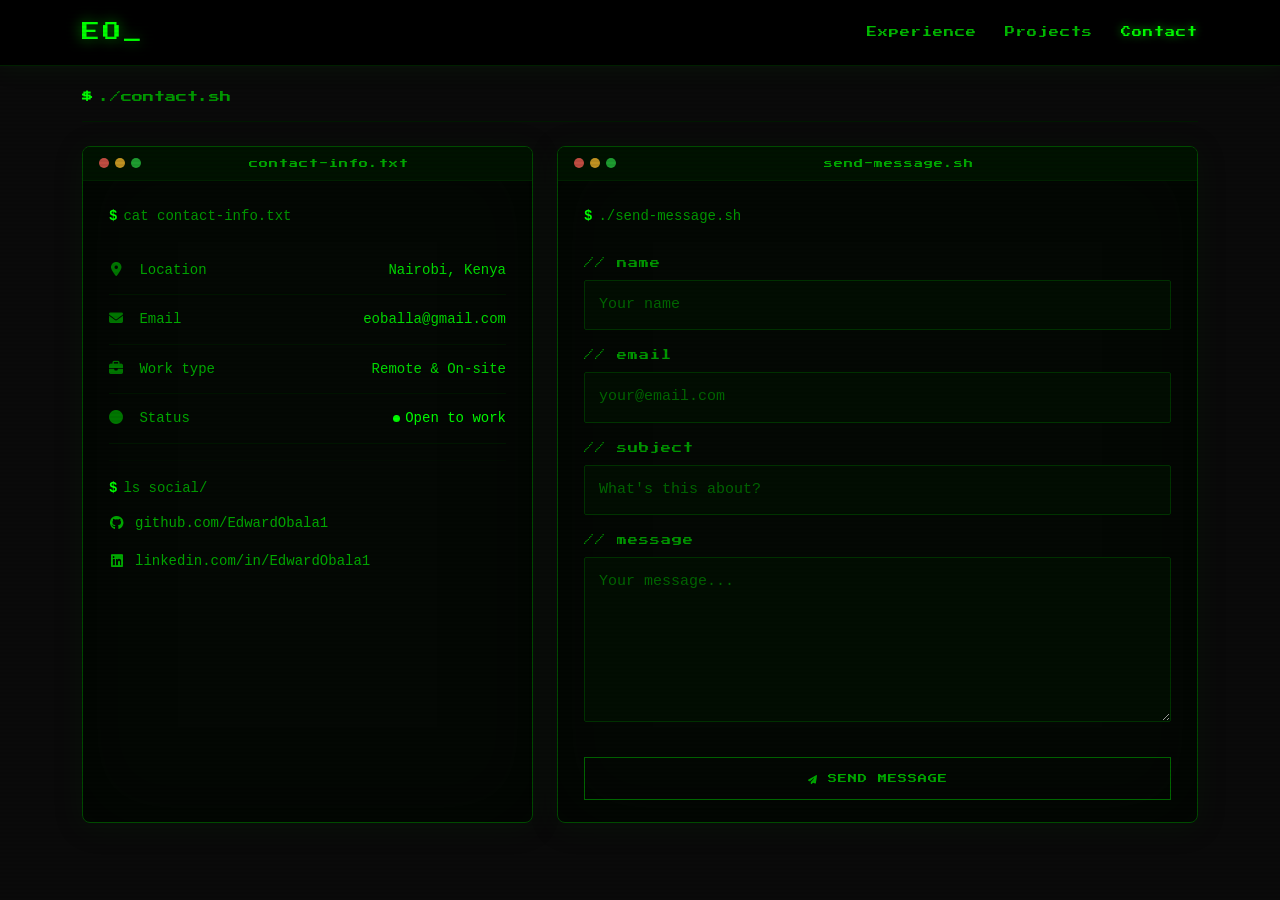
==== html/contacts.html @ f5808fc7 "update page" ====
<!DOCTYPE html>
<html lang="en">
<head>
    <meta charset="UTF-8">
    <meta name="viewport" content="width=device-width, initial-scale=1.0">
    <title>Contact | Edward Obala</title>
    <link href="https://cdn.jsdelivr.net/npm/bootstrap@5.3.3/dist/css/bootstrap.min.css" rel="stylesheet" integrity="sha384-QWTKZyjpPEjISv5WaRU9OFeRpok6YctnYmDr5pNlyT2bRjXh0JMhjY6hW+ALEwIH" crossorigin="anonymous"/>
    <script src="https://cdn.jsdelivr.net/npm/bootstrap@5.3.3/dist/js/bootstrap.bundle.min.js" crossorigin="anonymous"></script>
    <link rel="preconnect" href="https://fonts.googleapis.com">
    <link rel="preconnect" href="https://fonts.gstatic.com" crossorigin>
    <link href="https://fonts.googleapis.com/css2?family=Press+Start+2P&display=swap" rel="stylesheet">
    <link rel="stylesheet" href="https://cdnjs.cloudflare.com/ajax/libs/font-awesome/6.4.0/css/all.min.css">
    <link rel="stylesheet" href="../styles/index.css"/>
    <link rel="stylesheet" href="../styles/contacts.css"/>
</head>
<body>

    <nav class="navbar navbar-expand-lg">
        <div class="container">
            <a class="navbar-brand" href="../index.html">EO_</a>
            <button class="navbar-toggler" type="button" data-bs-toggle="collapse" data-bs-target="#navbarNav"
                aria-controls="navbarNav" aria-expanded="false" aria-label="Toggle navigation">
                <span class="navbar-toggler-icon"></span>
            </button>
            <div class="collapse navbar-collapse" id="navbarNav">
                <ul class="navbar-nav ms-auto align-items-center">
                    <li class="nav-item"><a class="nav-link" href="./experience.html">Experience</a></li>
                    <li class="nav-item"><a class="nav-link" href="./projects.html">Projects</a></li>
                    <li class="nav-item"><a class="nav-link active" href="./contacts.html">Contact</a></li>
                </ul>
            </div>
        </div>
    </nav>

    <div class="container mt-4 mb-5">
        <div class="page-title">
            <span class="prompt-symbol">$</span>./contact.sh
        </div>

        <div class="row g-4">

            <!-- Contact info -->
            <div class="col-lg-5">
                <div class="terminal-window h-100">
                    <div class="terminal-title-bar">
                        <div class="terminal-controls">
                            <span class="terminal-dot td-red"></span>
                            <span class="terminal-dot td-yellow"></span>
                            <span class="terminal-dot td-green"></span>
                        </div>
                        <span>contact-info.txt</span>
                        <span></span>
                    </div>
                    <div class="terminal-content">
                        <p class="prompt-line mb-3"><span class="prompt-symbol">$</span>cat contact-info.txt</p>

                        <div class="contact-info-item">
                            <span class="contact-label"><i class="fas fa-map-marker-alt"></i> Location</span>
                            <span class="contact-value">Nairobi, Kenya</span>
                        </div>
                        <div class="contact-info-item">
                            <span class="contact-label"><i class="fas fa-envelope"></i> Email</span>
                            <span class="contact-value"><a href="mailto:eoballa@gmail.com" style="color:inherit;">eoballa@gmail.com</a></span>
                        </div>
                        <div class="contact-info-item">
                            <span class="contact-label"><i class="fas fa-briefcase"></i> Work type</span>
                            <span class="contact-value">Remote &amp; On-site</span>
                        </div>
                        <div class="contact-info-item">
                            <span class="contact-label"><i class="fas fa-circle"></i> Status</span>
                            <span class="contact-value"><span class="status-dot"></span><span class="status-online">Open to work</span></span>
                        </div>

                        <hr class="term-divider mt-3">

                        <p class="prompt-line mt-2 mb-2"><span class="prompt-symbol">$</span>ls social/</p>
                        <div class="social-links">
                            <a href="https://github.com/EdwardObala1" class="social-link-item" target="_blank">
                                <i class="fab fa-github"></i> github.com/EdwardObala1
                            </a>
                            <a href="https://linkedin.com/in/EdwardObala1" class="social-link-item" target="_blank">
                                <i class="fab fa-linkedin"></i> linkedin.com/in/EdwardObala1
                            </a>
                        </div>
                    </div>
                </div>
            </div>

            <!-- Contact form -->
            <div class="col-lg-7">
                <div class="terminal-window">
                    <div class="terminal-title-bar">
                        <div class="terminal-controls">
                            <span class="terminal-dot td-red"></span>
                            <span class="terminal-dot td-yellow"></span>
                            <span class="terminal-dot td-green"></span>
                        </div>
                        <span>send-message.sh</span>
                        <span></span>
                    </div>
                    <div class="terminal-content">
                        <p class="prompt-line mb-4"><span class="prompt-symbol">$</span>./send-message.sh</p>
                        <form id="contactForm">
                            <div class="mb-3">
                                <label class="form-label-term">// name</label>
                                <input type="text" class="form-input-term" placeholder="Your name" required>
                            </div>
                            <div class="mb-3">
                                <label class="form-label-term">// email</label>
                                <input type="email" class="form-input-term" placeholder="your@email.com" required>
                            </div>
                            <div class="mb-3">
                                <label class="form-label-term">// subject</label>
                                <input type="text" class="form-input-term" placeholder="What's this about?">
                            </div>
                            <div class="mb-4">
                                <label class="form-label-term">// message</label>
                                <textarea class="form-input-term form-textarea-term" rows="5" placeholder="Your message..." required></textarea>
                            </div>
                            <button type="submit" class="btn-terminal w-100" id="submitBtn">
                                <i class="fas fa-paper-plane" style="margin-right:10px;"></i>SEND MESSAGE
                            </button>
                        </form>
                    </div>
                </div>
            </div>

        </div>
    </div>

    <script>
        document.getElementById('contactForm').addEventListener('submit', function(e) {
            e.preventDefault();
            const btn = document.getElementById('submitBtn');
            btn.textContent = '[ MESSAGE SENT ✓ ]';
            btn.style.borderColor = '#00CC00';
            btn.style.color = '#00FF00';
            btn.style.boxShadow = '0 0 16px rgba(0,200,0,0.3)';
            setTimeout(() => {
                btn.innerHTML = '<i class="fas fa-paper-plane" style="margin-right:10px;"></i>SEND MESSAGE';
                btn.style.borderColor = '';
                btn.style.color = '';
                btn.style.boxShadow = '';
                this.reset();
            }, 3000);
        });
    </script>

</body>
</html>
---- styles/index.css ----
* {
    box-sizing: border-box;
}

body {
    background-color: #0a0a0a;
    color: #00CC00;
    font-family: 'Courier New', Courier, monospace;
    margin: 0;
    padding: 0;
    min-height: 100vh;
}

/* CRT scanline overlay */
body::before {
    content: '';
    position: fixed;
    top: 0; left: 0;
    width: 100%; height: 100%;
    background: repeating-linear-gradient(
        0deg,
        transparent,
        transparent 2px,
        rgba(0, 0, 0, 0.06) 2px,
        rgba(0, 0, 0, 0.06) 4px
    );
    pointer-events: none;
    z-index: 9999;
}

::-webkit-scrollbar { width: 6px; }
::-webkit-scrollbar-track { background: #000; }
::-webkit-scrollbar-thumb { background: #003300; }
::-webkit-scrollbar-thumb:hover { background: #006600; }

h1, h2, h3, h4, h5, h6 {
    font-family: 'Press Start 2P', monospace;
}

a {
    color: #00CC00;
    text-decoration: none;
    transition: all 0.2s;
}
a:hover {
    color: #00FF00;
    text-decoration: none;
}

/* ── Navbar ── */
.navbar {
    background-color: #000 !important;
    border-bottom: 1px solid #002200;
    box-shadow: 0 2px 24px rgba(0, 120, 0, 0.1);
    padding: 14px 0;
}

.navbar-brand {
    font-family: 'Press Start 2P', monospace;
    font-size: 18px;
    color: #00FF00 !important;
    text-shadow: 0 0 14px rgba(0, 255, 0, 0.55);
    letter-spacing: 3px;
}

.nav-link {
    font-family: 'Press Start 2P', monospace;
    font-size: 10px;
    color: #00BB00 !important;
    margin-left: 28px;
    padding: 4px 0 !important;
    letter-spacing: 1px;
    transition: all 0.2s;
}

.nav-link:hover,
.nav-link.active {
    color: #00FF00 !important;
    text-shadow: 0 0 8px rgba(0, 255, 0, 0.6);
}

.navbar-toggler {
    border-color: #003300;
    padding: 4px 8px;
}

.navbar-toggler-icon {
    background-image: url("data:image/svg+xml,%3csvg xmlns='http://www.w3.org/2000/svg' viewBox='0 0 30 30'%3e%3cpath stroke='rgba%280, 120, 0, 1%29' stroke-linecap='round' stroke-miterlimit='10' stroke-width='2' d='M4 7h22M4 15h22M4 23h22'/%3e%3c/svg%3e") !important;
}

/* ── Terminal Window Component ── */
.terminal-window {
    background-color: #040804;
    border: 1px solid #004a00;
    border-radius: 8px;
    overflow: hidden;
    box-shadow: 0 4px 30px rgba(0, 60, 0, 0.15), inset 0 0 80px rgba(0, 4, 0, 0.7);
    transition: border-color 0.3s, box-shadow 0.3s, transform 0.3s;
}

.terminal-title-bar {
    background-color: #001200;
    color: #00AA00;
    font-family: 'Press Start 2P', monospace;
    font-size: 9px;
    padding: 10px 16px;
    display: flex;
    align-items: center;
    justify-content: space-between;
    border-bottom: 1px solid #002200;
    letter-spacing: 1px;
    user-select: none;
}

.terminal-controls {
    display: flex;
    gap: 6px;
    align-items: center;
}

.terminal-dot {
    width: 10px;
    height: 10px;
    border-radius: 50%;
    display: inline-block;
    opacity: 0.75;
}

.td-red    { background-color: #FF5F57; }
.td-yellow { background-color: #FFBD2E; }
.td-green  { background-color: #28CA41; }

.terminal-content {
    padding: 22px 26px;
    font-family: 'Courier New', Courier, monospace;
    font-size: 15px;
    line-height: 1.9;
    color: #00CC00;
}

.terminal-content p {
    margin-bottom: 4px;
}

/* ── Prompt ── */
.prompt-symbol {
    color: #00FF00;
    font-weight: bold;
    margin-right: 6px;
    user-select: none;
}

.prompt-line {
    color: #009900;
    margin-bottom: 2px;
    font-size: 14px;
}

/* ── Tags ── */
.tag {
    display: inline-block;
    border: 1px solid #004400;
    background-color: #001200;
    color: #00AA00;
    font-size: 13px;
    padding: 2px 10px;
    margin: 3px 2px;
    border-radius: 2px;
    transition: all 0.2s;
}

.tag:hover {
    border-color: #00AA00;
    color: #00CC00;
    box-shadow: 0 0 6px rgba(0, 170, 0, 0.2);
    cursor: default;
}

/* ── Buttons ── */
.btn-terminal {
    background-color: transparent;
    border: 1px solid #006600;
    color: #00AA00;
    font-family: 'Press Start 2P', monospace;
    font-size: 9px;
    padding: 12px 22px;
    cursor: pointer;
    letter-spacing: 1px;
    transition: all 0.2s;
    display: inline-block;
    text-decoration: none;
}

.btn-terminal:hover {
    background-color: #003300;
    border-color: #00AA00;
    color: #00FF00;
    box-shadow: 0 0 18px rgba(0, 150, 0, 0.3);
    text-decoration: none;
}

/* ── Blink / Cursor ── */
@keyframes blink {
    0%, 100% { opacity: 1; }
    50%       { opacity: 0; }
}

.blink-cursor::after {
    content: '█';
    animation: blink 1.1s infinite;
    color: #00FF00;
    font-size: 13px;
    margin-left: 2px;
}

.typed-cursor {
    color: #00FF00 !important;
    font-size: 14px !important;
}

/* ── Status ── */
.status-online { color: #00FF00; }

.status-dot {
    display: inline-block;
    width: 7px;
    height: 7px;
    border-radius: 50%;
    background-color: #00FF00;
    animation: blink 2s infinite;
    margin-right: 5px;
    vertical-align: middle;
}

/* ── Page title ── */
.page-title {
    font-family: 'Press Start 2P', monospace;
    font-size: 11px;
    color: #009900;
    margin-bottom: 24px;
    padding-bottom: 14px;
    border-bottom: 1px solid #001a00;
}

/* ── Divider ── */
.term-divider {
    border: none;
    border-top: 1px solid #001a00;
    margin: 14px 0;
}

/* ── Card link hover ── */
.card-link {
    display: block;
    text-decoration: none;
}

.card-link:hover .terminal-window {
    border-color: #005500;
    box-shadow: 0 0 30px rgba(0, 120, 0, 0.18), inset 0 0 80px rgba(0, 4, 0, 0.7);
    transform: translateY(-5px);
}

.card-link:hover { text-decoration: none; }

/* ── Homepage: Hero ── */
#profile-photo {
    width: 130px;
    height: 130px;
    object-fit: cover;
    border: 2px solid #003300;
    border-radius: 4px;
    box-shadow: 0 0 24px rgba(0, 120, 0, 0.25);
    filter: contrast(1.05) saturate(0.85);
}

.hero-name {
    font-family: 'Press Start 2P', monospace;
    font-size: clamp(16px, 2.6vw, 26px);
    color: #00FF00;
    text-shadow: 0 0 24px rgba(0, 255, 0, 0.35);
    margin: 6px 0 10px 0;
    letter-spacing: 2px;
    line-height: 1.5;
}

.hero-subtitle {
    font-family: 'Press Start 2P', monospace;
    font-size: 10px;
    color: #009900;
    margin-bottom: 18px;
    letter-spacing: 1px;
}

#typed-output {
    color: #00CC00;
    font-size: 15px;
    line-height: 1.9;
    min-height: 65px;
}

.social-icons a {
    color: #008800;
    font-size: 17px;
    margin-right: 16px;
    transition: all 0.2s;
}

.social-icons a:hover {
    color: #00AA00;
    text-shadow: 0 0 8px rgba(0, 170, 0, 0.4);
}

/* ── Homepage: Nav cards ── */
.nav-card-cta {
    color: #009900 !important;
    font-family: 'Press Start 2P', monospace;
    font-size: 9px !important;
    margin-top: 12px !important;
    letter-spacing: 1px;
    border-top: 1px solid #001a00;
    padding-top: 12px !important;
}

/* ── Testimonials ── */
.testimonial-block {
    border-left: 2px solid #002200;
    padding-left: 16px;
}

.testimonial-quote {
    color: #AAAAAA;
    font-style: italic;
    font-size: 14px;
    line-height: 1.7;
    margin-bottom: 8px;
}

.testimonial-author {
    color: #00AA00;
    font-size: 13px;
    margin-bottom: 0;
}
---- styles/contacts.css ----
.contact-info-item {
    display: flex;
    justify-content: space-between;
    align-items: center;
    padding: 11px 0;
    border-bottom: 1px solid #001500;
    font-size: 14px;
    flex-wrap: wrap;
    gap: 6px;
}

.contact-label {
    color: #00AA00;
    min-width: 110px;
}

.contact-label i {
    margin-right: 8px;
    color: #007700;
    width: 14px;
    text-align: center;
}

.contact-value {
    color: #00DD00;
}

.social-links {
    display: flex;
    flex-direction: column;
    gap: 12px;
    margin-top: 4px;
}

.social-link-item {
    color: #00AA00;
    font-size: 14px;
    transition: all 0.2s;
    display: flex;
    align-items: center;
    gap: 10px;
}

.social-link-item:hover {
    color: #00AA00;
    text-shadow: 0 0 6px rgba(0, 170, 0, 0.3);
}

.social-link-item i {
    width: 16px;
    text-align: center;
}

/* Form */
.form-label-term {
    display: block;
    font-size: 10px;
    color: #009900;
    margin-bottom: 7px;
    font-family: 'Press Start 2P', monospace;
    letter-spacing: 1px;
}

.form-input-term {
    width: 100%;
    background-color: #020d02;
    border: 1px solid #003300;
    border-radius: 2px;
    color: #00BB00;
    font-family: 'Courier New', Courier, monospace;
    font-size: 15px;
    padding: 10px 14px;
    outline: none;
    transition: border-color 0.2s, box-shadow 0.2s;
}

.form-input-term:focus {
    border-color: #006600;
    box-shadow: 0 0 10px rgba(0, 120, 0, 0.15);
}

.form-input-term::placeholder {
    color: #006600;
}

.form-textarea-term {
    resize: vertical;
    min-height: 120px;
}
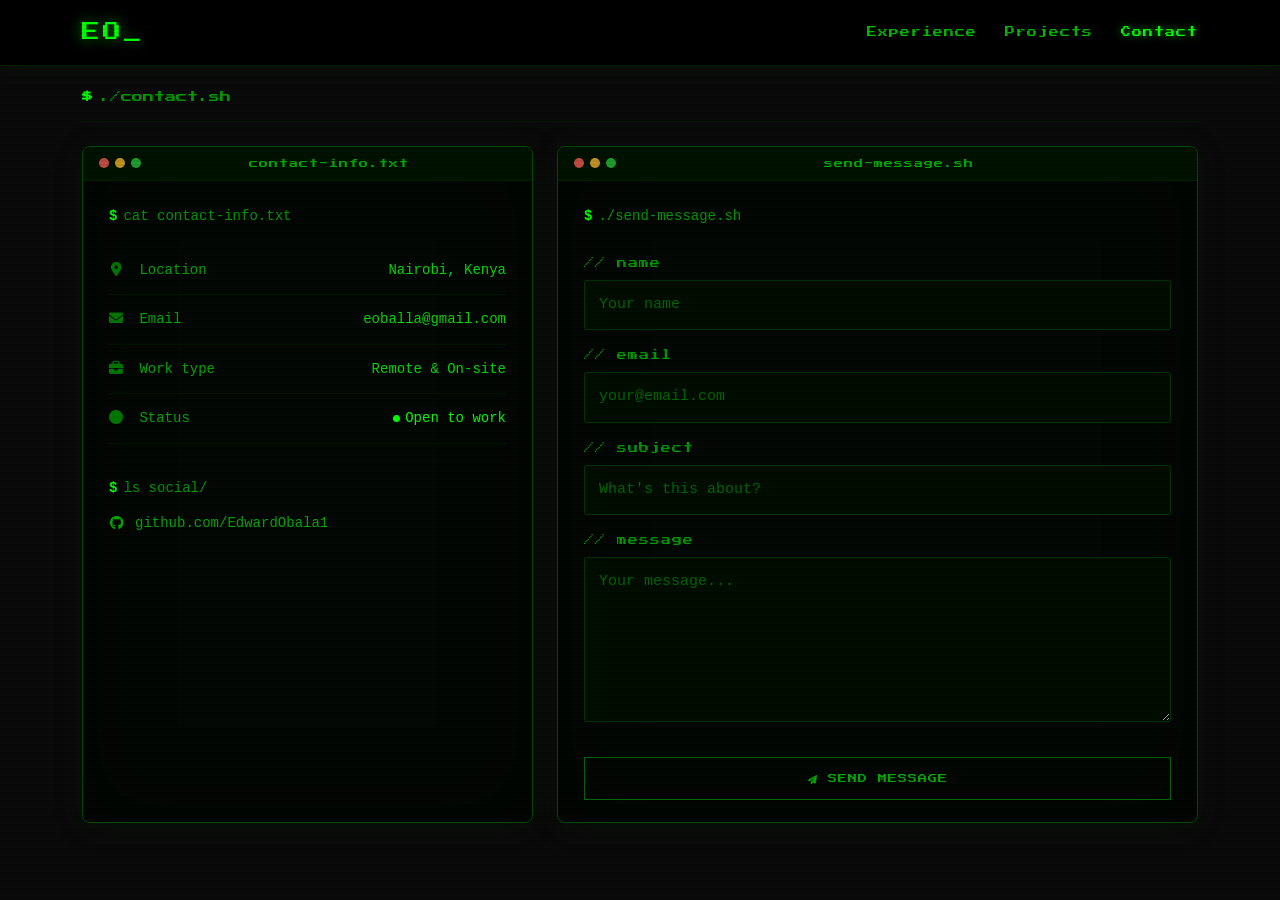
==== commit 0ce2bcb1: "drop linkedin for now" ====
--- a/html/contacts.html
+++ b/html/contacts.html
@@ -78,9 +78,9 @@
                             <a href="https://github.com/EdwardObala1" class="social-link-item" target="_blank">
                                 <i class="fab fa-github"></i> github.com/EdwardObala1
                             </a>
-                            <a href="https://linkedin.com/in/EdwardObala1" class="social-link-item" target="_blank">
+                            <!-- <a href="https://linkedin.com/in/EdwardObala1" class="social-link-item" target="_blank">
                                 <i class="fab fa-linkedin"></i> linkedin.com/in/EdwardObala1
-                            </a>
+                            </a> -->
                         </div>
                     </div>
                 </div>
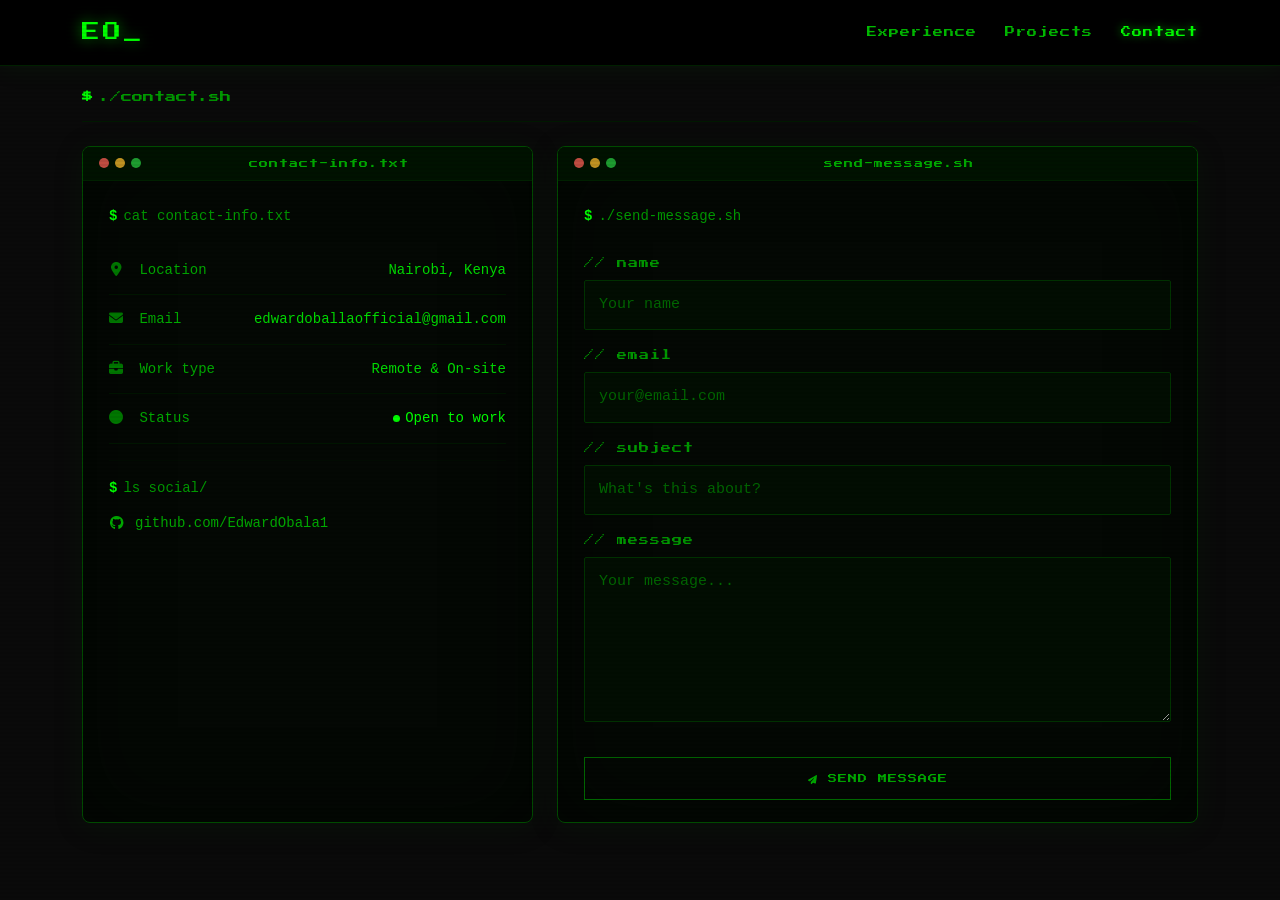
==== commit cd689cf8: "handle user emails in a static manner" ====
--- a/html/contacts.html
+++ b/html/contacts.html
@@ -60,7 +60,7 @@
                         </div>
                         <div class="contact-info-item">
                             <span class="contact-label"><i class="fas fa-envelope"></i> Email</span>
-                            <span class="contact-value"><a href="mailto:eoballa@gmail.com" style="color:inherit;">eoballa@gmail.com</a></span>
+                            <span class="contact-value"><a href="mailto:edwardoballaofficial@gmail.com" style="color:inherit;">edwardoballaofficial@gmail.com</a></span>
                         </div>
                         <div class="contact-info-item">
                             <span class="contact-label"><i class="fas fa-briefcase"></i> Work type</span>
@@ -131,18 +131,23 @@
     <script>
         document.getElementById('contactForm').addEventListener('submit', function(e) {
             e.preventDefault();
-            const btn = document.getElementById('submitBtn');
-            btn.textContent = '[ MESSAGE SENT ✓ ]';
-            btn.style.borderColor = '#00CC00';
-            btn.style.color = '#00FF00';
-            btn.style.boxShadow = '0 0 16px rgba(0,200,0,0.3)';
-            setTimeout(() => {
-                btn.innerHTML = '<i class="fas fa-paper-plane" style="margin-right:10px;"></i>SEND MESSAGE';
-                btn.style.borderColor = '';
-                btn.style.color = '';
-                btn.style.boxShadow = '';
-                this.reset();
-            }, 3000);
+
+            const name    = this.querySelector('input[type="text"]').value.trim();
+            const email   = this.querySelector('input[type="email"]').value.trim();
+            const subject = this.querySelectorAll('input[type="text"]')[1].value.trim();
+            const message = this.querySelector('textarea').value.trim();
+
+            const body = [
+                'From: ' + name + ' <' + email + '>',
+                '',
+                message
+            ].join('\n');
+
+            const mailto = 'mailto:edwardoballaofficial@gmail.com'
+                + '?subject=' + encodeURIComponent(subject || 'Portfolio enquiry')
+                + '&body='    + encodeURIComponent(body);
+
+            window.location.href = mailto;
         });
     </script>
 
